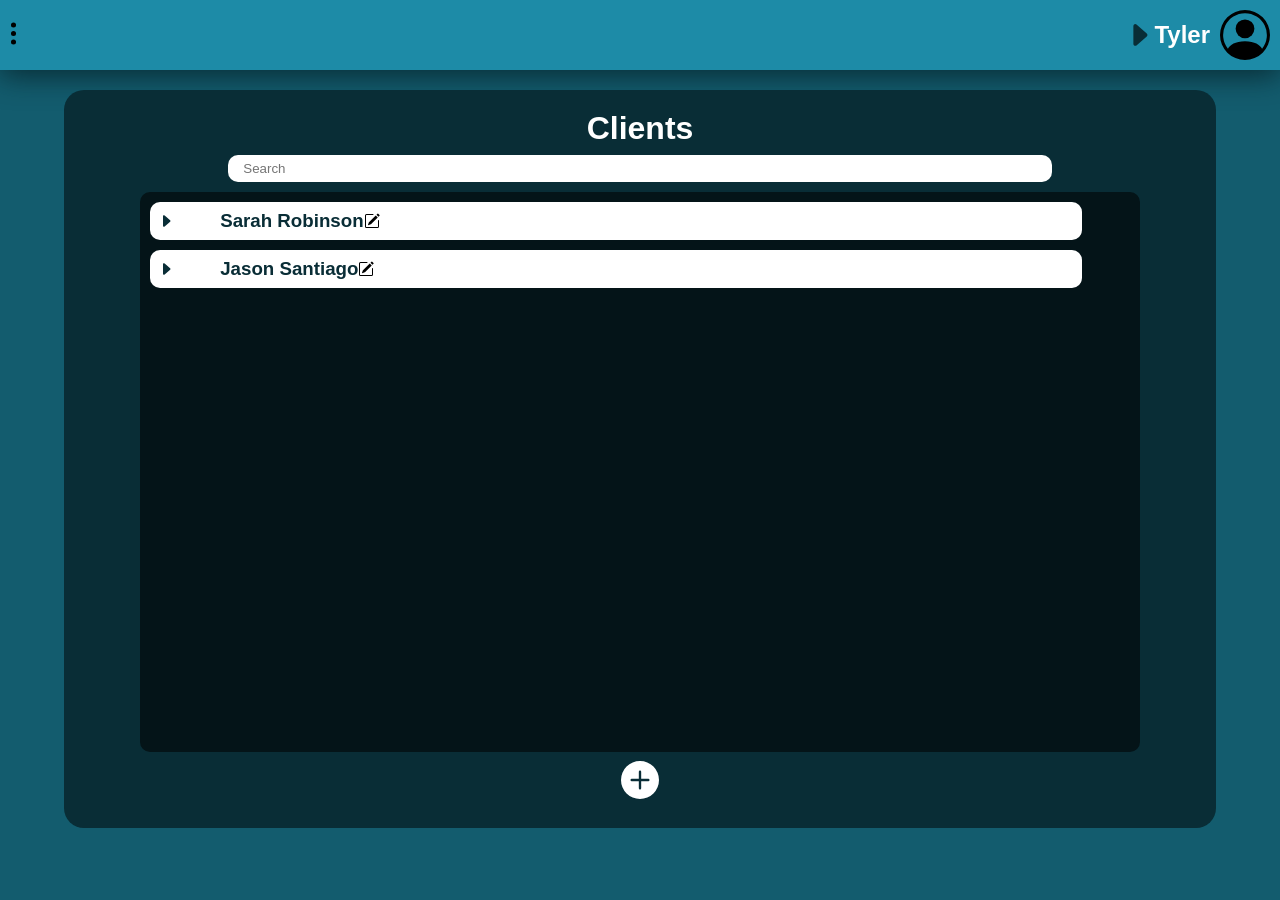
==== index.html @ 1d9d5f3c "Rename mobile.html to index.html" ====
<!DOCTYPE html>
<html lang="en">
<head>
    <meta charset="UTF-8">
    <meta name="viewport" content="width=device-width, initial-scale=1.0">
    <title>Document</title>
    <link rel="stylesheet" href="mobile.css">
</head>
<body>


<div class="page-container">


    <div class="heading-container">

        <div class="menu-btn-container">
            <img class="menu-btn" src="three-dots-vertical.svg" alt="Menu Icon">
        </div>

        <div class="profile-container">
        
                <svg xmlns="http://www.w3.org/2000/svg" width="30" height="30" fill="currentColor" class="name-card-dropdown-icon" viewBox="0 0 16 16">
                <path d="m12.14 8.753-5.482 4.796c-.646.566-1.658.106-1.658-.753V3.204a1 1 0 0 1 1.659-.753l5.48 4.796a1 1 0 0 1 0 1.506z"/>
                </svg>

        <h2>Tyler</h2>
        <img class="profile-img" src="person-circle.svg" alt="Profile Image">
        </div>
    </div>



    <div class="contacts-container">
        <div class="heading-search">
            <h1>Clients</h1>
            <input class="search-bar" type="text" placeholder="Search">

    <div class="name-cards-background">
<div class="name-cards-container">


                    <div class="name-card">
                <svg xmlns="http://www.w3.org/2000/svg" width="16" height="16" fill="currentColor" class="name-card-dropdown-icon" viewBox="0 0 16 16">
                <path d="m12.14 8.753-5.482 4.796c-.646.566-1.658.106-1.658-.753V3.204a1 1 0 0 1 1.659-.753l5.48 4.796a1 1 0 0 1 0 1.506z"/>
                </svg>
                
                <h3>Sarah Robinson</h3>

                <svg xmlns="http://www.w3.org/2000/svg" width="16" height="16" fill="currentColor" class="bi bi-pencil-square" viewBox="0 0 16 16">
                    <path d="M15.502 1.94a.5.5 0 0 1 0 .706L14.459 3.69l-2-2L13.502.646a.5.5 0 0 1 .707 0l1.293 1.293zm-1.75 2.456-2-2L4.939 9.21a.5.5 0 0 0-.121.196l-.805 2.414a.25.25 0 0 0 .316.316l2.414-.805a.5.5 0 0 0 .196-.12l6.813-6.814z"/>
                    <path fill-rule="evenodd" d="M1 13.5A1.5 1.5 0 0 0 2.5 15h11a1.5 1.5 0 0 0 1.5-1.5v-6a.5.5 0 0 0-1 0v6a.5.5 0 0 1-.5.5h-11a.5.5 0 0 1-.5-.5v-11a.5.5 0 0 1 .5-.5H9a.5.5 0 0 0 0-1H2.5A1.5 1.5 0 0 0 1 2.5z"/>
                </svg>
            </div>




            <div class="name-card">
                <svg xmlns="http://www.w3.org/2000/svg" width="16" height="16" fill="currentColor" class="name-card-dropdown-icon" viewBox="0 0 16 16">
                <path d="m12.14 8.753-5.482 4.796c-.646.566-1.658.106-1.658-.753V3.204a1 1 0 0 1 1.659-.753l5.48 4.796a1 1 0 0 1 0 1.506z"/>
                </svg>
                
                <h3>Jason Santiago</h3>

                <svg xmlns="http://www.w3.org/2000/svg" width="16" height="16" fill="currentColor" class="bi bi-pencil-square" viewBox="0 0 16 16">
                    <path d="M15.502 1.94a.5.5 0 0 1 0 .706L14.459 3.69l-2-2L13.502.646a.5.5 0 0 1 .707 0l1.293 1.293zm-1.75 2.456-2-2L4.939 9.21a.5.5 0 0 0-.121.196l-.805 2.414a.25.25 0 0 0 .316.316l2.414-.805a.5.5 0 0 0 .196-.12l6.813-6.814z"/>
                    <path fill-rule="evenodd" d="M1 13.5A1.5 1.5 0 0 0 2.5 15h11a1.5 1.5 0 0 0 1.5-1.5v-6a.5.5 0 0 0-1 0v6a.5.5 0 0 1-.5.5h-11a.5.5 0 0 1-.5-.5v-11a.5.5 0 0 1 .5-.5H9a.5.5 0 0 0 0-1H2.5A1.5 1.5 0 0 0 1 2.5z"/>
                </svg>
            </div>


    </div>






</div>


        </div>

          <!--<button class="add-contact-btn"><img class="add-person-icon" src="person-plus-fill.svg" alt=""></button>-->  
            <button class="add-contact-btn">
                <svg xmlns="http://www.w3.org/2000/svg"fill="currentColor" class="plus-btn" viewBox="0 0 16 16">
                <path d="M16 8A8 8 0 1 1 0 8a8 8 0 0 1 16 0M8.5 4.5a.5.5 0 0 0-1 0v3h-3a.5.5 0 0 0 0 1h3v3a.5.5 0 0 0 1 0v-3h3a.5.5 0 0 0 0-1h-3z"/>
                </svg>
            </button>
    </div>


</div>



</body>
</html>
---- mobile.css ----
* {
    margin: 0px
}

body {
    max-width: 500px;
    max-height: 900px;
    background-color: rgb(19, 92, 110);
}

.page-container {
    display: flex;
    flex-direction: row;
    justify-content: space-between;
    gap: 10px;
    height: 100vh;
}

.profile-container {
    display: flex;
    align-items: center;
    margin: 0px;
}

.menu-btn-container {
    margin-right: 0px;
    width: 60px
}

.menu-btn {
    width: 27px;
    height: 27px;
}

.heading-container {
    position: fixed;
    display: flex;
    justify-content: space-between;
    align-items: center;
    background-color: rgb(29, 139, 167);
    box-shadow: 0px 5px 30px 0.1px rgb(8, 41, 49);
    width: 100%;
}

h2 {
    color: white;
    font-family: 'Gill Sans', 'Gill Sans MT', Calibri, 'Trebuchet MS', sans-serif;
    text-align: right;
    align-items: center;
}

.profile-img {
    width: 50px;
    height: 50px;
    display: block;
    margin: 10px;
    color: white;
}

h3 {
    color: white;
    font-family: 'Gill Sans', 'Gill Sans MT', Calibri, 'Trebuchet MS', sans-serif;
    text-align: left;
    margin-left: 5%;
}

.search-bar {
    width: 70%;
    height: 25px;
    display: block;
    border-radius: 10px;
    border: none;
    padding-left: 15px;
    margin-top: 8px;
    margin-bottom: 10px;
}

.contacts-container {
    display: flex;
    position: fixed;
    justify-content: space-around;
    margin-left: 5%;
    margin-top: 90px;
    height: 82vh;
    width: 90%;
    background-color: rgb(9, 45, 54);
    border-radius: 20px;
}

.contacts-container h1 {
    color: white;
    font-family: 'Gill Sans', 'Gill Sans MT', Calibri, 'Trebuchet MS', sans-serif;
}

.heading-search {
    display: flex;
    flex-direction: column;
    align-items: center;
    margin-top: 20px;
    width: 100%;
}

.add-contact-btn {
    z-index: 100;
    margin-top: 74vh;
    position: absolute;
    background-color: transparent;
    border: none;
    width: 50px;
    height: 50px;
}

.add-contact-btn {
    color: white;
}

.name-cards-container {
    display: grid;
    grid-template-rows: repeat(2, 1fr);
    gap: 10px;
    width: 85%;
}

.name-cards-background {
    background-color: rgb(4, 20, 24);
    border-radius: 10px;
    border: 10px solid rgb(4, 20, 24);
    width: 85%;
    height: 60vh;
}

.name-card {
    display: flex;
    align-items: center;
    padding: 8px;
    width: 110%;
    max-height: 30px;
    background-color: rgb(255, 255, 255);
    border-radius: 10px;
}

.name-card h3 {
    color: rgb(9, 45, 54);
}

.name-card-dropdown-icon {
    color: rgb(9, 45, 54);
}
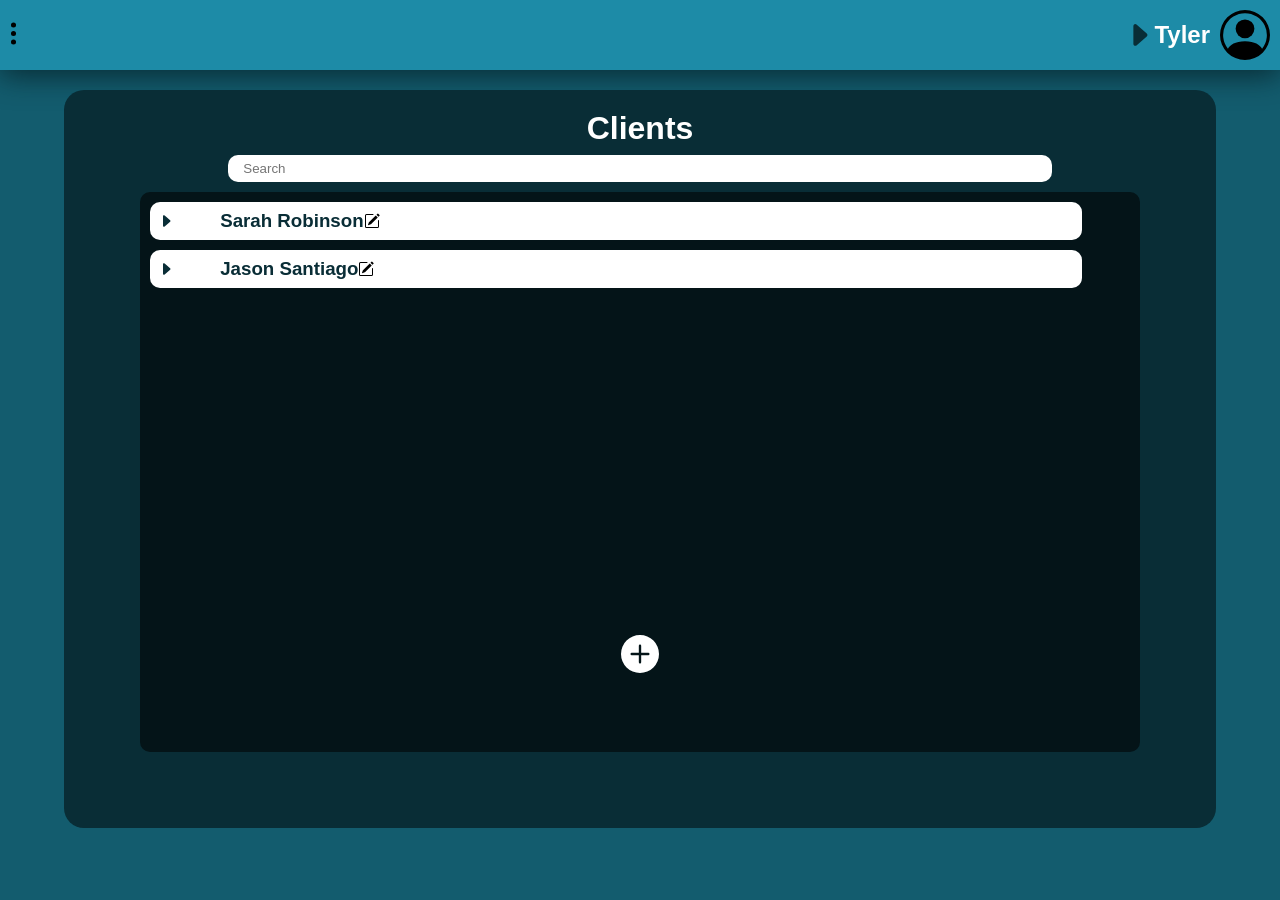
==== commit 6161657c: "Update mobile.css link to include version query" ====
--- a/index.html
+++ b/index.html
@@ -4,7 +4,7 @@
     <meta charset="UTF-8">
     <meta name="viewport" content="width=device-width, initial-scale=1.0">
     <title>Document</title>
-    <link rel="stylesheet" href="mobile.css">
+    <link rel="stylesheet" href="mobile.css?v=2">
 </head>
 <body>
 
--- a/mobile.css
+++ b/mobile.css
@@ -4,7 +4,7 @@
 
 body {
     max-width: 500px;
-    max-height: 900px;
+    max-height: 800px;
     background-color: rgb(19, 92, 110);
 }
 
@@ -102,7 +102,7 @@
 
 .add-contact-btn {
     z-index: 100;
-    margin-top: 74vh;
+    margin-top: 60vh;
     position: absolute;
     background-color: transparent;
     border: none;
@@ -145,4 +145,4 @@
 
 .name-card-dropdown-icon {
     color: rgb(9, 45, 54);
-}+}
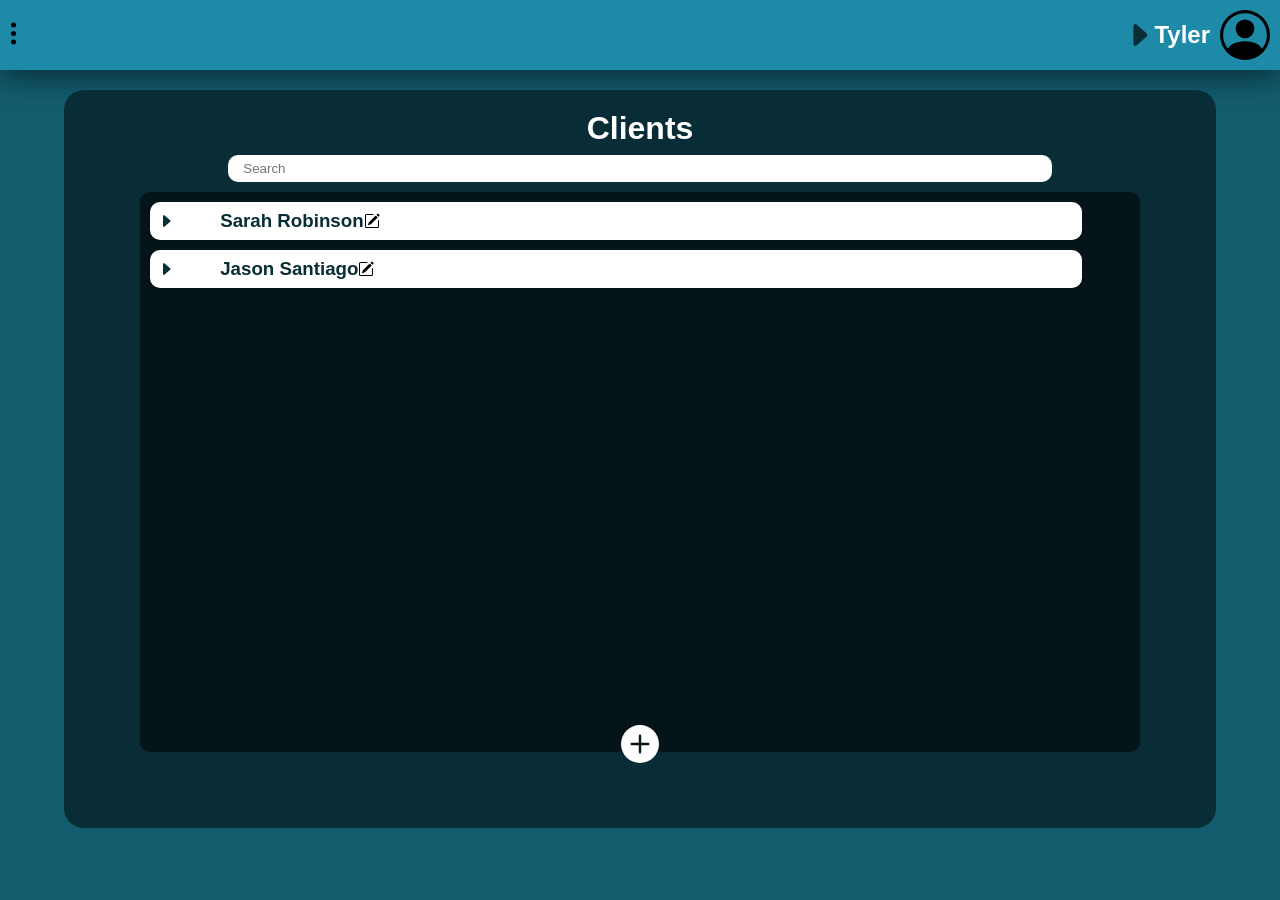
==== commit 1744f0cf: "Update mobile.css version in index.html" ====
--- a/index.html
+++ b/index.html
@@ -4,7 +4,7 @@
     <meta charset="UTF-8">
     <meta name="viewport" content="width=device-width, initial-scale=1.0">
     <title>Document</title>
-    <link rel="stylesheet" href="mobile.css?v=2">
+    <link rel="stylesheet" href="mobile.css?v=3">
 </head>
 <body>
 
--- a/mobile.css
+++ b/mobile.css
@@ -102,7 +102,7 @@
 
 .add-contact-btn {
     z-index: 100;
-    margin-top: 60vh;
+    margin-top: 70vh;
     position: absolute;
     background-color: transparent;
     border: none;
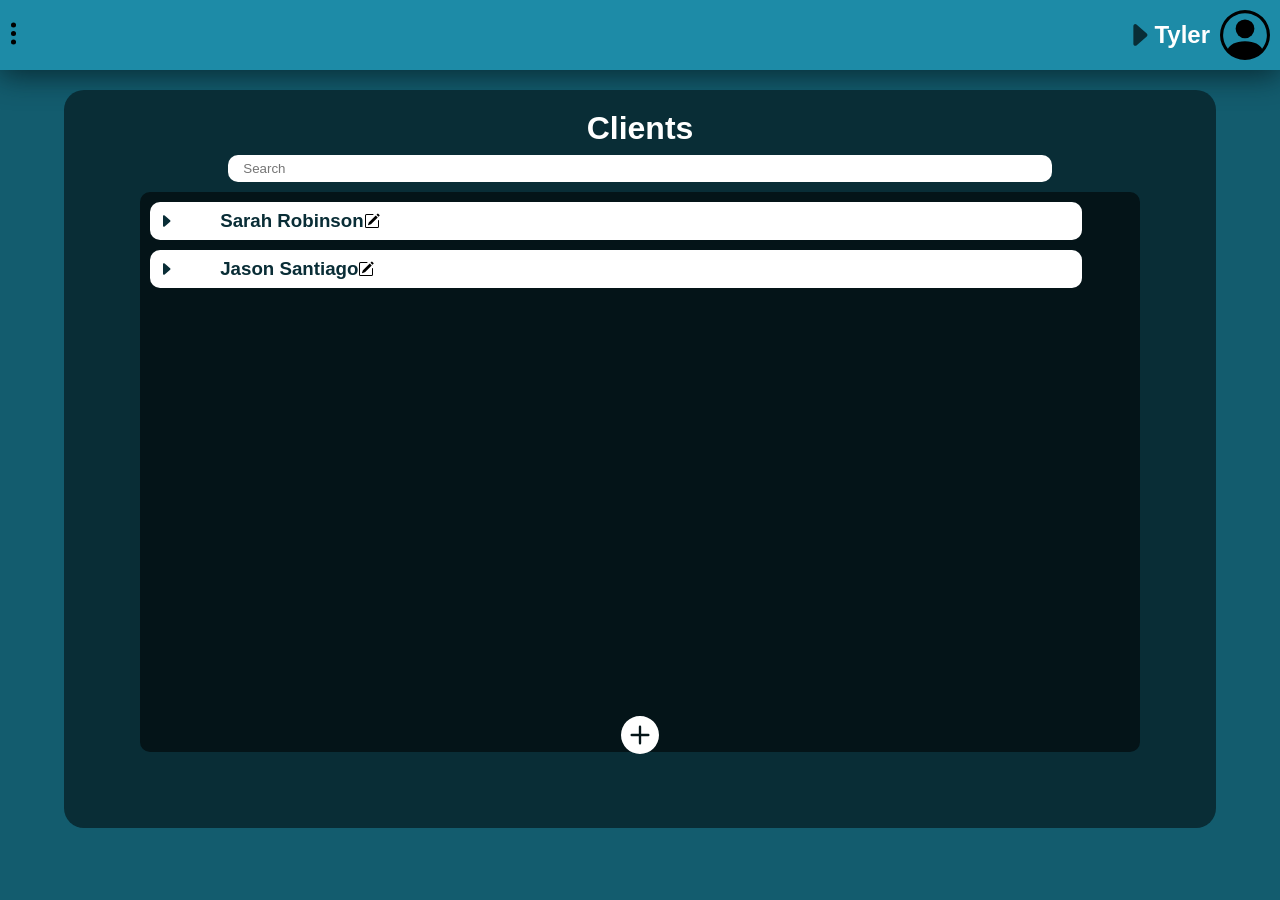
==== commit 2d8edaad: "Update mobile.css version in index.html" ====
--- a/index.html
+++ b/index.html
@@ -4,7 +4,7 @@
     <meta charset="UTF-8">
     <meta name="viewport" content="width=device-width, initial-scale=1.0">
     <title>Document</title>
-    <link rel="stylesheet" href="mobile.css?v=3">
+    <link rel="stylesheet" href="mobile.css?v=4">
 </head>
 <body>
 
--- a/mobile.css
+++ b/mobile.css
@@ -102,7 +102,7 @@
 
 .add-contact-btn {
     z-index: 100;
-    margin-top: 70vh;
+    margin-top: 69vh;
     position: absolute;
     background-color: transparent;
     border: none;
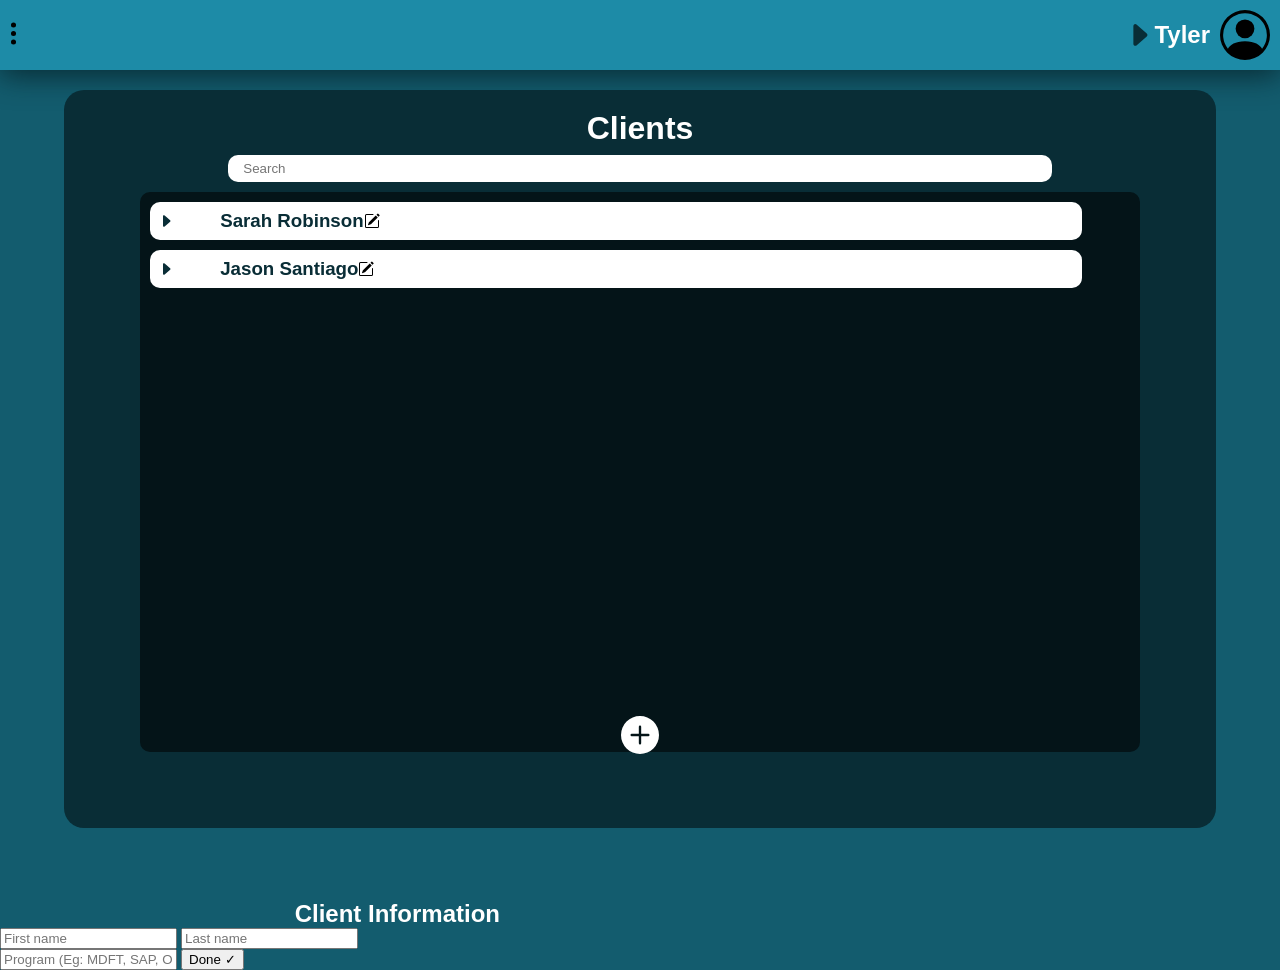
==== commit eb8a29eb: "Update index.html to enhance contact form and styles" ====
--- a/index.html
+++ b/index.html
@@ -4,7 +4,7 @@
     <meta charset="UTF-8">
     <meta name="viewport" content="width=device-width, initial-scale=1.0">
     <title>Document</title>
-    <link rel="stylesheet" href="mobile.css?v=4">
+    <link rel="stylesheet" href="mobile.css">
 </head>
 <body>
 
@@ -13,7 +13,6 @@
 
 
     <div class="heading-container">
-
         <div class="menu-btn-container">
             <img class="menu-btn" src="three-dots-vertical.svg" alt="Menu Icon">
         </div>
@@ -83,7 +82,7 @@
         </div>
 
           <!--<button class="add-contact-btn"><img class="add-person-icon" src="person-plus-fill.svg" alt=""></button>-->  
-            <button class="add-contact-btn">
+            <button id="add-contact-btn" class="add-contact-btn">
                 <svg xmlns="http://www.w3.org/2000/svg"fill="currentColor" class="plus-btn" viewBox="0 0 16 16">
                 <path d="M16 8A8 8 0 1 1 0 8a8 8 0 0 1 16 0M8.5 4.5a.5.5 0 0 0-1 0v3h-3a.5.5 0 0 0 0 1h3v3a.5.5 0 0 0 1 0v-3h3a.5.5 0 0 0 0-1h-3z"/>
                 </svg>
@@ -93,7 +92,15 @@
 
 </div>
 
+<div id="add-contact-form" class="add-contact-form">
+    <h2>Client Information</h2>
+    <input type="text" placeholder="First name">
+    <input type="text" placeholder="Last name">
+    <input type="text" placeholder="Program (Eg: MDFT, SAP, OP)">
+    <button class="done-btn">Done &#10003</button>
+</div>
 
 
+<script src="mobile.js"></script>
 </body>
 </html>
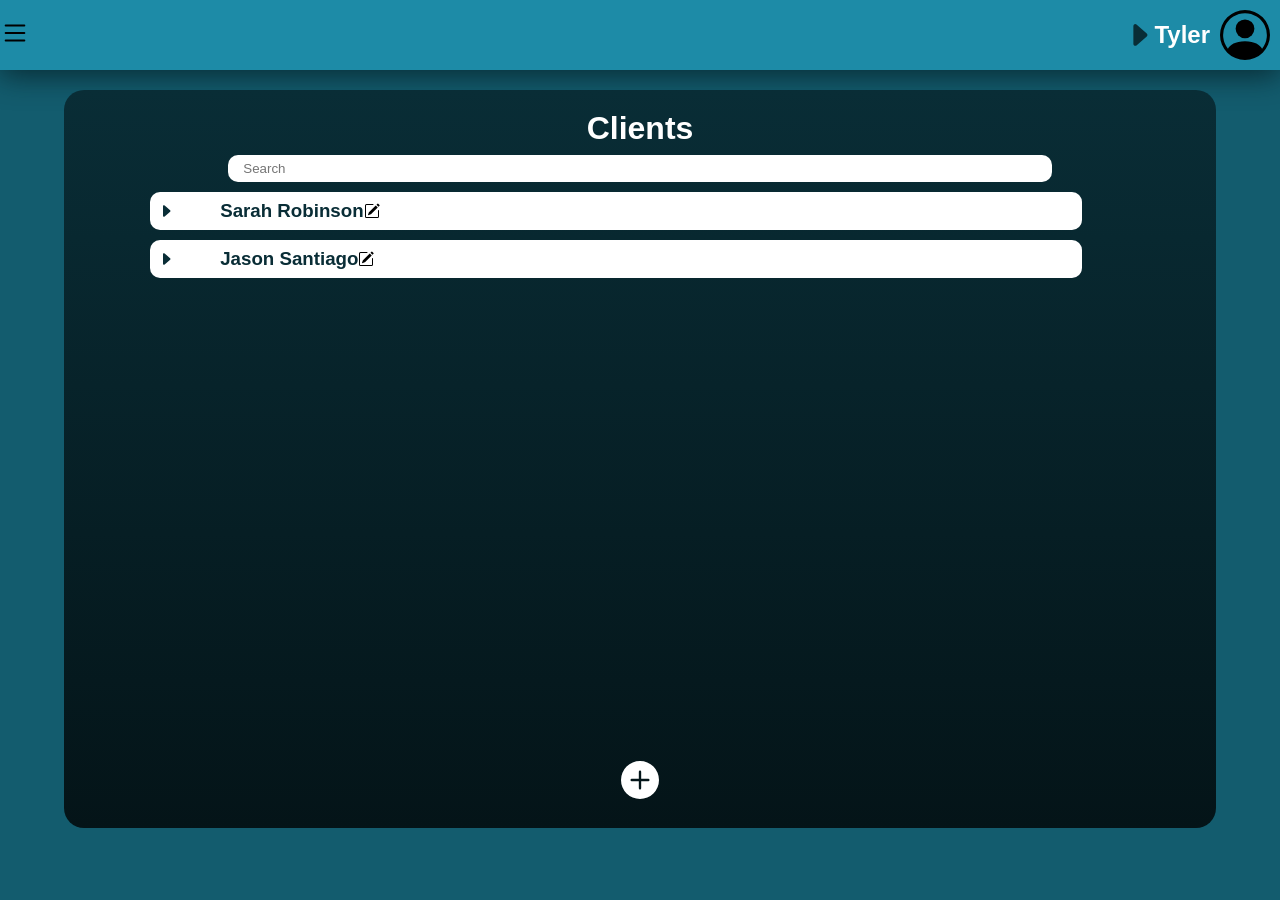
==== commit 6e8cc5a6: "Replace menu button image with SVG icon" ====
--- a/index.html
+++ b/index.html
@@ -14,7 +14,9 @@
 
     <div class="heading-container">
         <div class="menu-btn-container">
-            <img class="menu-btn" src="three-dots-vertical.svg" alt="Menu Icon">
+<svg xmlns="http://www.w3.org/2000/svg" width="30" height="30" fill="currentColor" class="bi bi-list" viewBox="0 0 16 16">
+  <path fill-rule="evenodd" d="M2.5 12a.5.5 0 0 1 .5-.5h10a.5.5 0 0 1 0 1H3a.5.5 0 0 1-.5-.5m0-4a.5.5 0 0 1 .5-.5h10a.5.5 0 0 1 0 1H3a.5.5 0 0 1-.5-.5m0-4a.5.5 0 0 1 .5-.5h10a.5.5 0 0 1 0 1H3a.5.5 0 0 1-.5-.5"/>
+</svg>
         </div>
 
         <div class="profile-container">
--- a/mobile.css
+++ b/mobile.css
@@ -83,7 +83,7 @@
     margin-top: 90px;
     height: 82vh;
     width: 90%;
-    background-color: rgb(9, 45, 54);
+      background-image: linear-gradient(to bottom, rgb(9, 45, 54), rgb(4, 20, 24));
     border-radius: 20px;
 }
 
@@ -102,7 +102,7 @@
 
 .add-contact-btn {
     z-index: 100;
-    margin-top: 69vh;
+    margin-top: 74vh;
     position: absolute;
     background-color: transparent;
     border: none;
@@ -121,10 +121,9 @@
     width: 85%;
 }
 
+
 .name-cards-background {
-    background-color: rgb(4, 20, 24);
-    border-radius: 10px;
-    border: 10px solid rgb(4, 20, 24);
+    border-radius: 10px;
     width: 85%;
     height: 60vh;
 }
@@ -146,3 +145,59 @@
 .name-card-dropdown-icon {
     color: rgb(9, 45, 54);
 }
+
+
+
+.add-contact-form {
+    display: flex;
+    flex-direction: column;
+    justify-content: space-around;
+    align-items: center;
+    position: absolute;
+    transform: translate(5%, -275%);
+    background-color: white;
+    border-radius: 20px;;
+    width: 90%;
+    height: auto;
+    z-index: 1001;
+}
+
+.add-contact-form h2 {
+    color: rgb(255, 255, 255);
+    padding: 5px;
+    margin-bottom: 10px;
+    text-align: center;
+    margin-top: 8px;
+    background-color: rgb(32, 162, 195);
+    border-radius: 18px 18px 0px 0px;
+    width: 90%;
+}
+
+.add-contact-form input {
+    width: 80%;
+    padding: 8px;
+    margin-top: 1px;
+    margin-bottom: 1px;
+    border-radius: 10px;
+    border-style: solid;
+}
+
+[hidden] {
+  display: none !important;
+}
+
+.done-btn {
+    width: 90%;
+    color: white;
+    margin-bottom: 10px;
+    margin-top: 10px;
+    border: none;
+    background-color: rgb(32, 162, 195);
+    padding-top: 8px;
+    padding-bottom: 8px;
+    transition: 0.2s;
+}
+
+.done-btn:active {
+background-color: rgb(23, 107, 128);
+}
